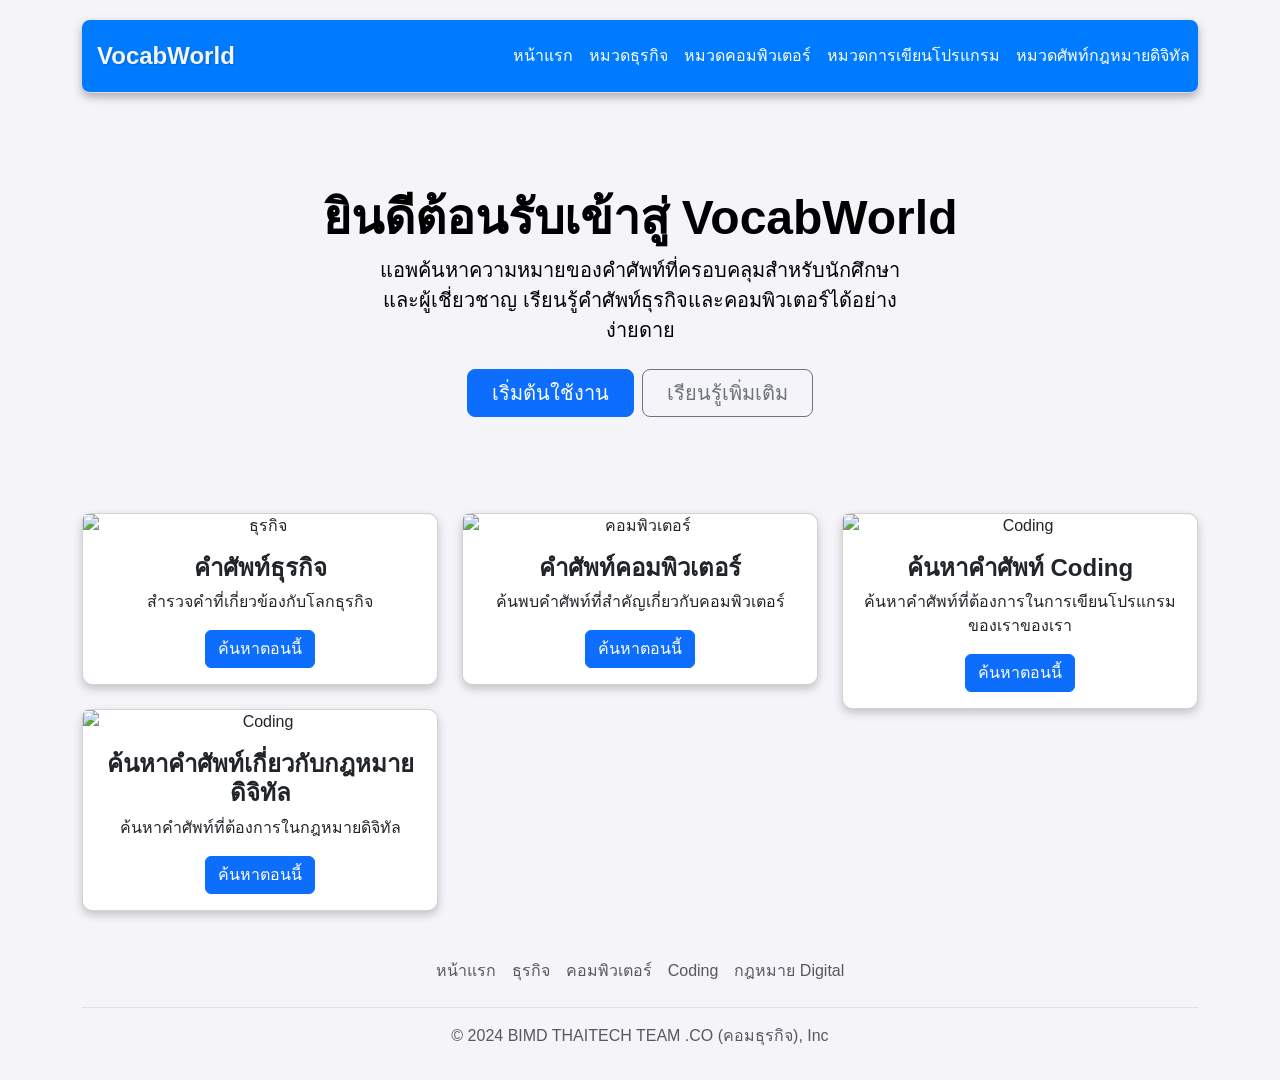
==== index.html @ b7a56f56 "Add files via upload" ====
<!DOCTYPE html>
<html lang="th">
<head>
    <meta charset="UTF-8">
    <meta http-equiv="X-UA-Compatible" content="IE=edge">
    <meta name="viewport" content="width=device-width, initial-scale=1.0">
    <title>VocabWorld</title>
    <link href="https://cdn.jsdelivr.net/npm/bootstrap@5.3.0/dist/css/bootstrap.min.css" rel="stylesheet">
    <link href="custom.css" rel="stylesheet"> <!-- CSS แบบกำหนดเอง -->
    <link rel="icon" href="images/favicon.ico" type="image/x-icon">
    <style>
        /* CSS สำหรับ Navbar แบบ 3D */
        .navbar-3d {
            perspective: 1000px;
        }
        .navbar-3d .navbar {
            transform: translateZ(0);
            transition: transform 0.3s ease-in-out;
        }
        .navbar-3d:hover .navbar {
            transform: translateZ(10px);
        }
    </style>
</head>
<body>

<div class="container">
    <!-- Navbar แบบ 3D -->
    <header class="d-flex flex-wrap align-items-center justify-content-center justify-content-md-between py-3 mb-4 border-bottom navbar-3d">
        <div class="col-md-3 mb-2 mb-md-0">
            <a class="navbar-brand" href="#">
                <span class="logo-text">VocabWorld</span>
            </a>
        </div>

        <ul class="nav col-12 col-md-auto mb-2 justify-content-center mb-md-0">
            <li><a href="index.html" class="nav-link px-2 text-white">หน้าแรก</a></li>
            <li><a href="business.html" class="nav-link px-2 text-white">หมวดธุรกิจ</a></li>
            <li><a href="computing.html" class="nav-link px-2 text-white">หมวดคอมพิวเตอร์</a></li>
            <li><a href="coding.html" class="nav-link px-2">หมวดการเขียนโปรแกรม</a></li>
            <li><a href="Law.html" class="nav-link px-2">หมวดศัพท์กฎหมายดิจิทัล</a></li>
        </ul>

    
    </header>
    <!-- Navbar แบบ 3D -->
             
    <!-- ส่วนฮีโร่ -->
    <div class="background"></div> <!-- สำหรับพื้นหลังสไลด์ -->       
    <div class="px-4 py-5 my-5 text-center">
        <h1 class="display-5 fw-bold text-body-emphasis">ยินดีต้อนรับเข้าสู่ VocabWorld</h1>
        <div class="col-lg-6 mx-auto">
            <p class="lead mb-4">แอพค้นหาความหมายของคำศัพท์ที่ครอบคลุมสำหรับนักศึกษาและผู้เชี่ยวชาญ เรียนรู้คำศัพท์ธุรกิจและคอมพิวเตอร์ได้อย่างง่ายดาย</p>
            <div class="d-grid gap-2 d-sm-flex justify-content-sm-center">
                <button type="button" class="btn btn-primary btn-lg px-4 gap-3" id="startButton">เริ่มต้นใช้งาน</button>
                <a<button href = "glossary.html" type="button" class="btn btn-outline-secondary btn-lg px-4">เรียนรู้เพิ่มเติม</button></a>
            </div>
        </div>
    </div>

    <!-- ส่วนการ์ดสำหรับฟีเจอร์ -->
    <div class="row text-center">
        <div class="col-lg-4">
            <div class="card feature-card">
                <img src="images/business.jpg" class="card-img-top" alt="ธุรกิจ">
                <div class="card-body">
                    <h5 class="card-title">คำศัพท์ธุรกิจ</h5>
                    <p class="card-text">สำรวจคำที่เกี่ยวข้องกับโลกธุรกิจ</p>
                    <a href="business.html" class="btn btn-primary">ค้นหาตอนนี้</a>
                </div>
            </div>
        </div>
        <div class="col-lg-4">
            <div class="card feature-card">
                <img src="images/com.jpg" class="card-img-top" alt="คอมพิวเตอร์">
                <div class="card-body">
                    <h5 class="card-title">คำศัพท์คอมพิวเตอร์</h5>
                    <p class="card-text">ค้นพบคำศัพท์ที่สำคัญเกี่ยวกับคอมพิวเตอร์</p>
                    <a href="computing.html" class="btn btn-primary">ค้นหาตอนนี้</a>
                </div>
            </div>
        </div>
        <div class="col-lg-4">
            <div class="card feature-card">
                <img src="images/coding.jpg" class="card-img-top" alt="Coding">
                <div class="card-body">
                    <h5 class="card-title">ค้นหาคำศัพท์ Coding</h5>
                    <p class="card-text">ค้นหาคำศัพท์ที่ต้องการในการเขียนโปรแกรมของเราของเรา</p>
                    <a href="coding.html" class="btn btn-primary">ค้นหาตอนนี้</a>
                </div>
            </div>
        </div>
        <div class="col-lg-4">
            <div class="card feature-card">
                <img src="images/law.jpg" class="card-img-top" alt="Coding">
                <div class="card-body">
                    <h5 class="card-title">ค้นหาคำศัพท์เกี่ยวกับกฎหมายดิจิทัล</h5>
                    <p class="card-text">ค้นหาคำศัพท์ที่ต้องการในกฎหมายดิจิทัล</p>
                    <a href="coding.html" class="btn btn-primary">ค้นหาตอนนี้</a>
                </div>
            </div>
        </div>
    </div>

    <!-- Modal สำหรับเลือกหมวดหมู่ -->
    <div class="modal fade" id="categoryModal" tabindex="-1" aria-labelledby="categoryModalLabel" aria-hidden="true">
        <div class="modal-dialog">
            <div class="modal-content">
                <div class="modal-header">
                    <h5 class="modal-title" id="categoryModalLabel">เลือกหมวดหมู่</h5>
                    <button type="button" class="btn-close" data-bs-dismiss="modal" aria-label="Close"></button>
                </div>
                <div class="modal-body">
                    <p>กรุณาเลือกหมวดหมู่เพื่อค้นหาคำศัพท์:</p>
                    <div class="list-group">
                        <a href="business.html" class="list-group-item list-group-item-action">หมวดธุรกิจ</a>
                        <a href="computing.html" class="list-group-item list-group-item-action">หมวดคอมพิวเตอร์</a>
                        <a href="coding.html" class="list-group-item list-group-item-action">หมวด Coding</a>
                        <a href="Law.html" class="list-group-item list-group-item-action">หมวดศัพท์กฎหมายดิจิทัลสำหรับผู้ประกอบการ</a>
                    </div>
                </div>
                <div class="modal-footer">
                    <button type="button" class="btn btn-secondary" data-bs-dismiss="modal">ปิด</button>
                </div>
            </div>
        </div>
    </div>
    <!-- ส่วนท้าย -->
    <footer class="py-3 my-4">
        <ul class="nav justify-content-center border-bottom pb-3 mb-3">
            <li class="nav-item"><a href="#" class="nav-link px-2 text-body-secondary">หน้าแรก</a></li>
            <li class="nav-item"><a href="#" class="nav-link px-2 text-body-secondary">ธุรกิจ</a></li>
            <li class="nav-item"><a href="#" class="nav-link px-2 text-body-secondary">คอมพิวเตอร์</a></li>
            <li class="nav-item"><a href="#" class="nav-link px-2 text-body-secondary">Coding</a></li>
            <li class="nav-item"><a href="#" class="nav-link px-2 text-body-secondary">กฎหมาย Digital</a></li>
        </ul>
        <p class="text-center text-body-secondary">© 2024 BIMD THAITECH TEAM .CO (คอมธุรกิจ), Inc</p>
    </footer>
</div>


<script src="https://cdn.jsdelivr.net/npm/bootstrap@5.3.0/dist/js/bootstrap.bundle.min.js"></script>
<script>
    document.getElementById('startButton').addEventListener('click', function() {
        var modal = new bootstrap.Modal(document.getElementById('categoryModal'));
        modal.show();
    });
</script>

</body>
</html>
---- custom.css ----
.navbar-3d {
  background-color: #007bff;
  box-shadow: 0px 4px 8px rgba(0, 0, 0, 0.1);
  border-radius: 8px;
}

.navbar-3d .nav-link {
  color: white;
  transition: color 0.3s ease;
}

.navbar-3d .nav-link:hover {
  color: #ffdd57;
}

body {
  font-family: 'Arial', sans-serif;
  background-color: #f4f4f9;
}

h2 {
  color: #007bff;
}

h4 {
  color: #007bff;
}
/* Navbar 3D */
.navbar-3d {
  background-color: #007bff; /* เปลี่ยนสีพื้นหลังตามต้องการ */
  box-shadow: 0 4px 10px rgba(0, 0, 0, 0.3);
}

.navbar-3d .nav-link {
  transition: transform 0.3s;
}

.navbar-3d .nav-link:hover {
  transform: translateY(-3px);
}

/* Card styles */
.card {
  border-radius: 10px; /* มุมโค้งมน */
  box-shadow: 0 4px 10px rgba(0, 0, 0, 0.2);
  transition: transform 0.2s; /* เพิ่มเอฟเฟคการขยาย */
}

.card:hover {
  transform: scale(1.05); /* ขยายเมื่อ hover */
}

/* Text styles */
h2 {
  font-family: 'Arial', sans-serif;
  font-weight: bold;
  margin-bottom: 20px;
}

.card-title {
  font-size: 1.5rem;
  font-weight: bold;
}

.card-text {
  font-size: 1rem;
}

/* Container styles */
.container {
  margin-top: 20px;
}

/* Responsive styles */
@media (max-width: 576px) {
  .card-title {
      font-size: 1.2rem;
  }

  .card-text {
      font-size: 0.9rem;
  }
}
button {
  background-color: #e74c3c;
  color: white;
  padding: 10px 20px;
  border-radius: 5px;
  transition: transform 0.3s ease, background-color 0.3s ease;
}
button:hover {
  background-color: #c0392b;
  transform: scale(1.1);
}
.popup {
  background-color: white;
  padding: 20px;
  border-radius: 10px;
  box-shadow: 0 4px 12px rgba(0, 0, 0, 0.2);
  transform: scale(0);
  opacity: 0;
  transition: transform 0.3s ease, opacity 0.3s ease;
}
.popup.show {
  transform: scale(1);
  opacity: 1;
}
.navbar {
  position: sticky;
  top: 0;
  background-color: #333;
  padding: 10px;
  color: white;
  z-index: 1000;
}
@media (max-width: 768px) {
  body {
      font-size: 14px;
  }
  .container {
      grid-template-columns: 1fr;
  }
}
.popup {
  background-color: white;
  padding: 20px;
  border-radius: 10px;
  box-shadow: 0 4px 12px rgba(0, 0, 0, 0.2);
  transform: scale(0);
  opacity: 0;
  transition: transform 0.3s ease, opacity 0.3s ease;
}
.popup.show {
  transform: scale(1);
  opacity: 1;
}
.logo-text {
  font-size: 1.5rem; /* ขนาดฟอนต์ */
  font-weight: bold; /* หนักของฟอนต์ */
  color: whitesmoke; /* สีของข้อความ */
  font-family: 'Arial', sans-serif; /* ฟอนต์ที่ต้องการ */
  text-shadow: 1px 1px 2px rgba(0, 0, 0, 0.2); /* เงาสำหรับข้อความ */
  padding: 10px 15px; /* เพิ่มพื้นที่รอบข้อความ */
}
body {
  background-image: url('images/bg2.jpg'); /* เปลี่ยนให้เป็น URL ของภาพที่คุณใช้ */
  background-size: cover; /* ทำให้ภาพขยายเต็มจอ */
  background-position: center; /* จัดให้อยู่กลาง */
  background-repeat: no-repeat; /* ไม่ให้ภาพซ้ำ */
  height: 100vh; /* ให้ความสูงของ body เต็มหน้าจอ */
  margin: 0; /* ลบ margin ของ body */
  color: #000; /* เปลี่ยนสีฟอนต์เป็นสีดำ */
  font-family: 'Arial', sans-serif; /* เปลี่ยนฟอนต์ตามที่ต้องการ */
}
button {
  transition: background-color 0.3s ease, transform 0.3s ease;
}

button:hover {
  background-color: #ff6347;
  transform: scale(1.1);
}
input[type="text"] {
  padding: 10px;
  border: 2px solid #333;
  border-radius: 5px;
  box-shadow: 0px 4px 6px rgba(0, 0, 0, 0.1);
  transition: box-shadow 0.3s ease;
}

input[type="text"]:focus {
  box-shadow: 0px 4px 12px rgba(0, 0, 0, 0.2);
}
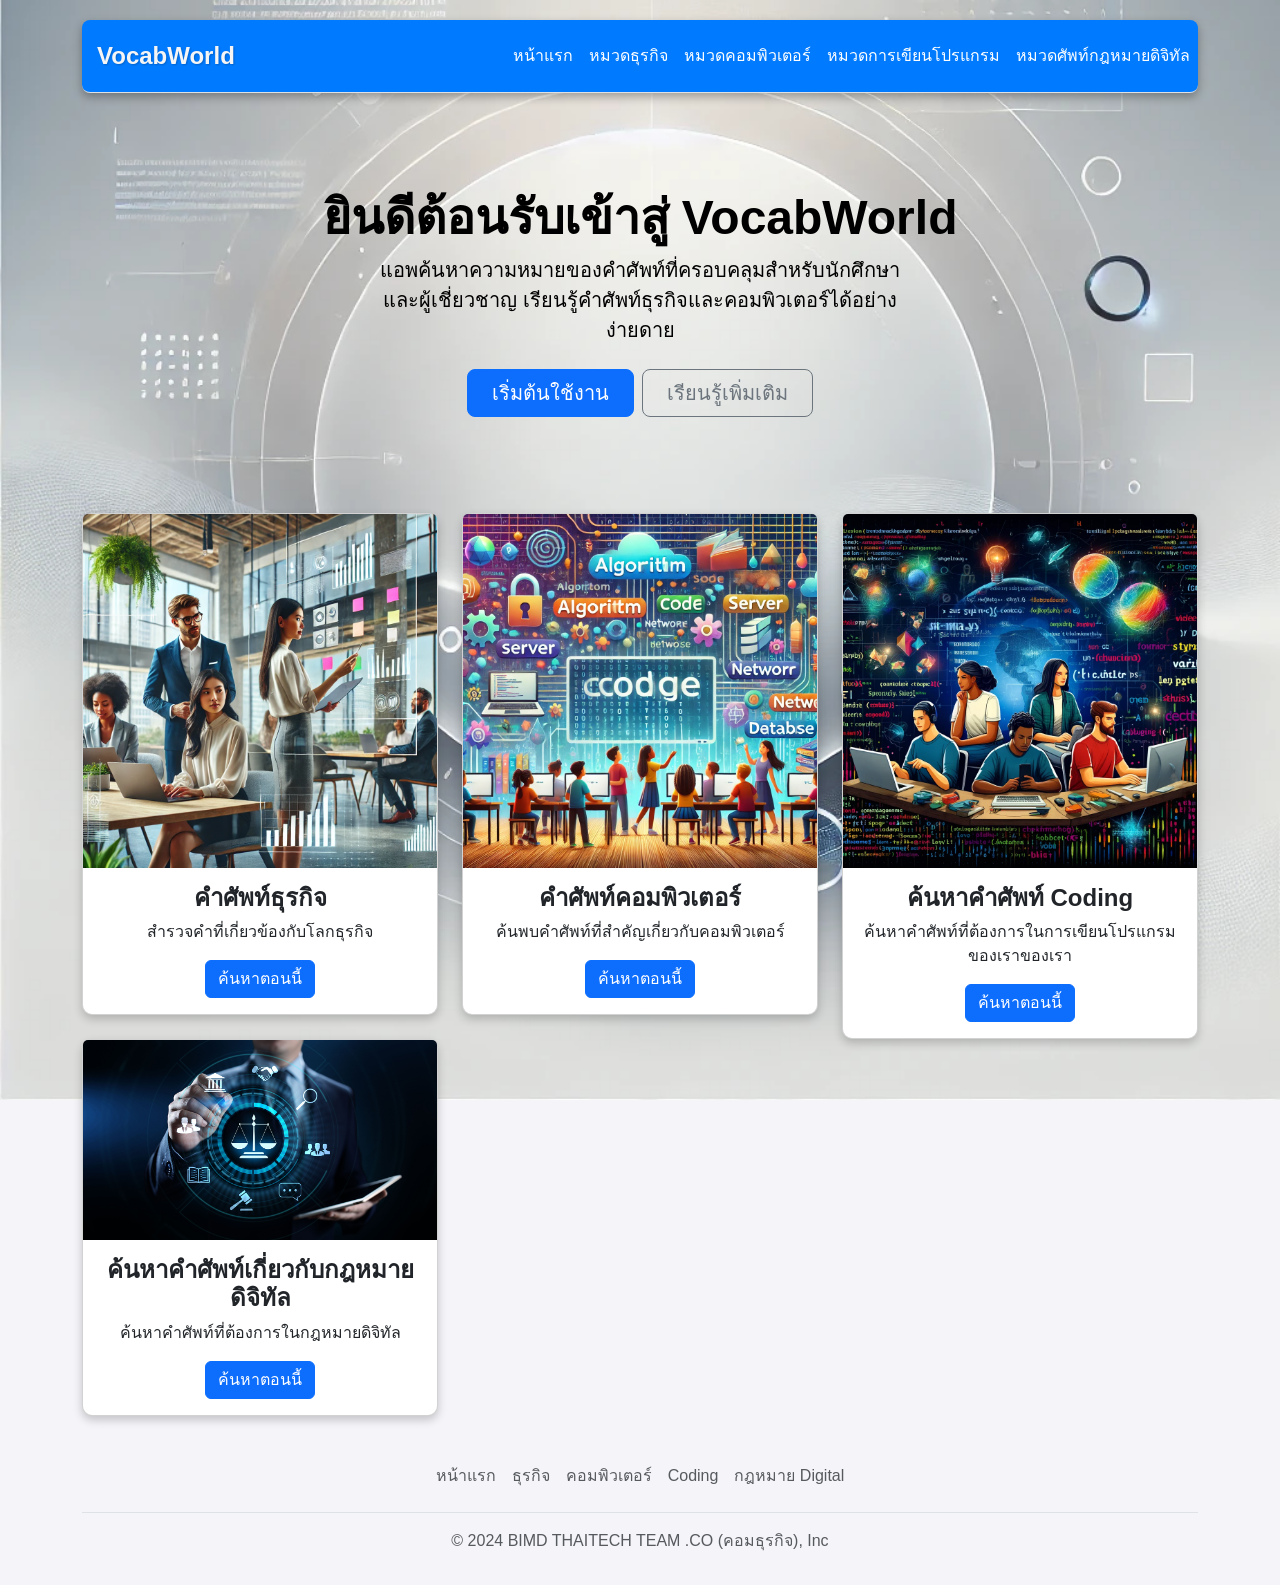
==== commit 44bfde6b: "up title update title name" ====
--- a/index.html
+++ b/index.html
@@ -4,7 +4,7 @@
     <meta charset="UTF-8">
     <meta http-equiv="X-UA-Compatible" content="IE=edge">
     <meta name="viewport" content="width=device-width, initial-scale=1.0">
-    <title>VocabWorld</title>
+    <title>vocabWorld</title>
     <link href="https://cdn.jsdelivr.net/npm/bootstrap@5.3.0/dist/css/bootstrap.min.css" rel="stylesheet">
     <link href="custom.css" rel="stylesheet"> <!-- CSS แบบกำหนดเอง -->
     <link rel="icon" href="images/favicon.ico" type="image/x-icon">
